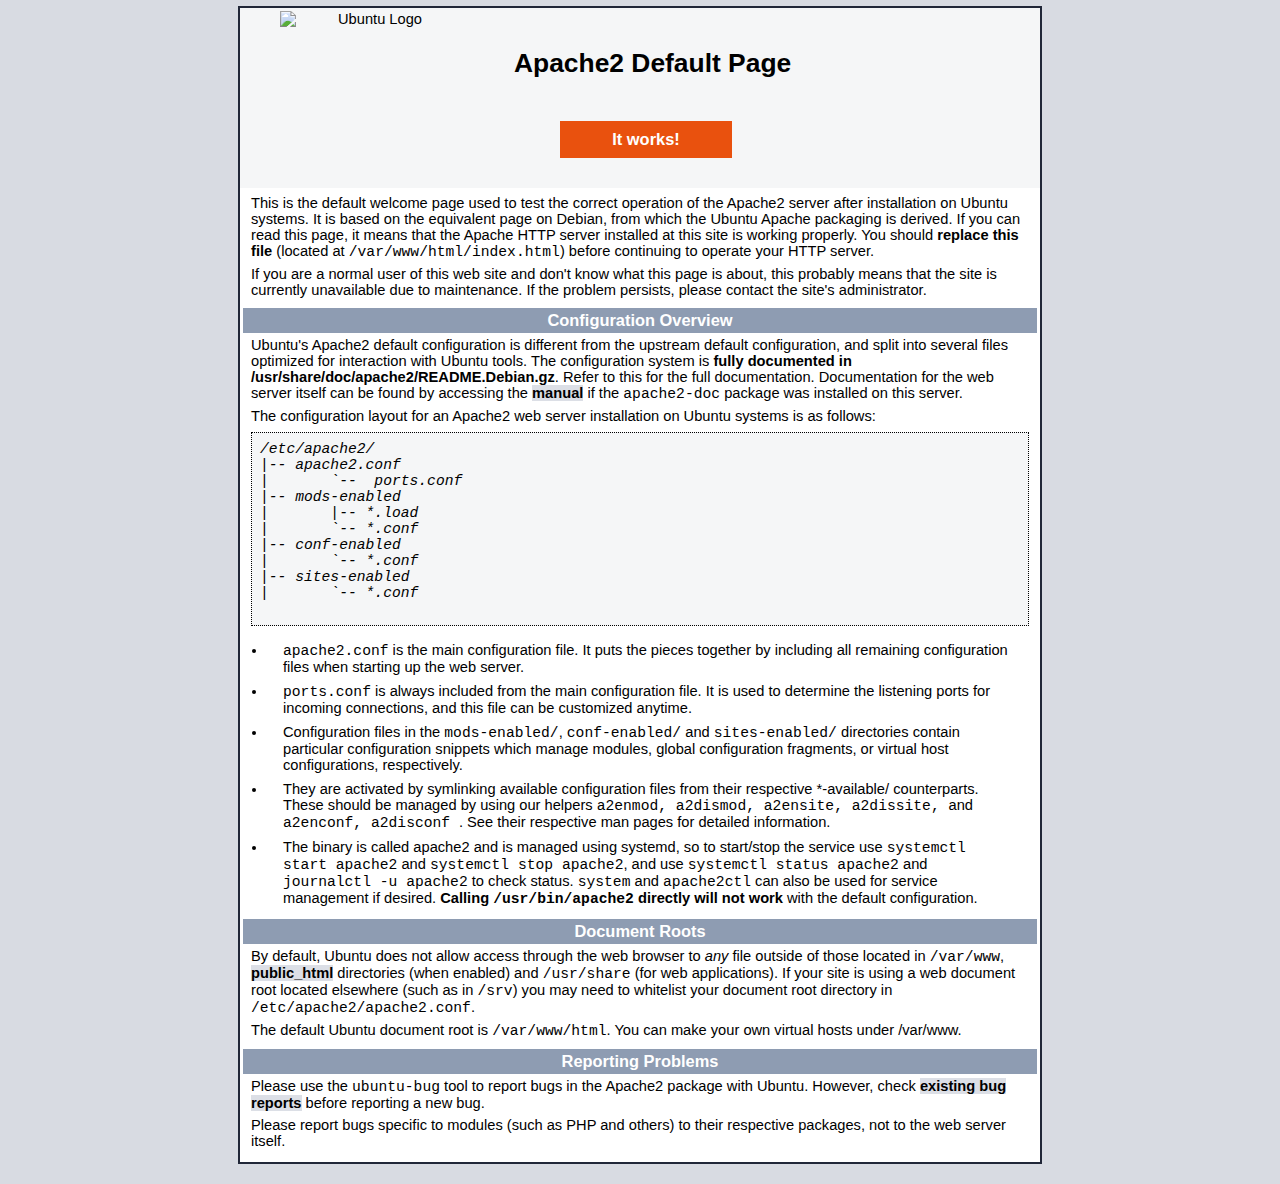
==== index.html @ 97d0f345 "initial sync" ====
<!DOCTYPE html PUBLIC "-//W3C//DTD XHTML 1.0 Transitional//EN" "http://www.w3.org/TR/xhtml1/DTD/xhtml1-transitional.dtd">
<html xmlns="http://www.w3.org/1999/xhtml">
  <!--
    Modified from the Debian original for Ubuntu
    Last updated: 2022-03-22
    See: https://launchpad.net/bugs/1966004
  -->
  <head>
    <meta http-equiv="Content-Type" content="text/html; charset=UTF-8" />
    <title>Apache2 Ubuntu Default Page: It works</title>
    <style type="text/css" media="screen">
  * {
    margin: 0px 0px 0px 0px;
    padding: 0px 0px 0px 0px;
  }

  body, html {
    padding: 3px 3px 3px 3px;

    background-color: #D8DBE2;

    font-family: Ubuntu, Verdana, sans-serif;
    font-size: 11pt;
    text-align: center;
  }

  div.main_page {
    position: relative;
    display: table;

    width: 800px;

    margin-bottom: 3px;
    margin-left: auto;
    margin-right: auto;
    padding: 0px 0px 0px 0px;

    border-width: 2px;
    border-color: #212738;
    border-style: solid;

    background-color: #FFFFFF;

    text-align: center;
  }

  div.page_header {
    height: 180px;
    width: 100%;

    background-color: #F5F6F7;
  }

  div.page_header span {
    margin: 15px 0px 0px 50px;

    font-size: 180%;
    font-weight: bold;
  }

  div.page_header img {
    margin: 3px 0px 0px 40px;

    border: 0px 0px 0px;
  }

  div.banner {
    padding: 9px 6px 9px 6px;
    background-color: #E9510E;
    color: #FFFFFF;
    font-weight: bold;
    font-size: 112%;
    text-align: center;
    position: absolute;
    left: 40%;
    bottom: 30px;
    width: 20%;
  }

  div.table_of_contents {
    clear: left;

    min-width: 200px;

    margin: 3px 3px 3px 3px;

    background-color: #FFFFFF;

    text-align: left;
  }

  div.table_of_contents_item {
    clear: left;

    width: 100%;

    margin: 4px 0px 0px 0px;

    background-color: #FFFFFF;

    color: #000000;
    text-align: left;
  }

  div.table_of_contents_item a {
    margin: 6px 0px 0px 6px;
  }

  div.content_section {
    margin: 3px 3px 3px 3px;

    background-color: #FFFFFF;

    text-align: left;
  }

  div.content_section_text {
    padding: 4px 8px 4px 8px;

    color: #000000;
    font-size: 100%;
  }

  div.content_section_text pre {
    margin: 8px 0px 8px 0px;
    padding: 8px 8px 8px 8px;

    border-width: 1px;
    border-style: dotted;
    border-color: #000000;

    background-color: #F5F6F7;

    font-style: italic;
  }

  div.content_section_text p {
    margin-bottom: 6px;
  }

  div.content_section_text ul, div.content_section_text li {
    padding: 4px 8px 4px 16px;
  }

  div.section_header {
    padding: 3px 6px 3px 6px;

    background-color: #8E9CB2;

    color: #FFFFFF;
    font-weight: bold;
    font-size: 112%;
    text-align: center;
  }

  div.section_header_grey {
    background-color: #9F9386;
  }

  .floating_element {
    position: relative;
    float: left;
  }

  div.table_of_contents_item a,
  div.content_section_text a {
    text-decoration: none;
    font-weight: bold;
  }

  div.table_of_contents_item a:link,
  div.table_of_contents_item a:visited,
  div.table_of_contents_item a:active {
    color: #000000;
  }

  div.table_of_contents_item a:hover {
    background-color: #000000;

    color: #FFFFFF;
  }

  div.content_section_text a:link,
  div.content_section_text a:visited,
   div.content_section_text a:active {
    background-color: #DCDFE6;

    color: #000000;
  }

  div.content_section_text a:hover {
    background-color: #000000;

    color: #DCDFE6;
  }

  div.validator {
  }
    </style>
  </head>
  <body>
    <div class="main_page">
      <div class="page_header floating_element">
        <img src="icons/ubuntu-logo.png" alt="Ubuntu Logo"
             style="width:184px;height:146px;" class="floating_element" />
        <div>
          <span style="margin-top: 1.5em;" class="floating_element">
            Apache2 Default Page
          </span>
        </div>
        <div class="banner">
          <div id="about"></div>
          It works!
        </div>

      </div>
      <div class="content_section floating_element">
        <div class="content_section_text">
          <p>
                This is the default welcome page used to test the correct 
                operation of the Apache2 server after installation on Ubuntu systems.
                It is based on the equivalent page on Debian, from which the Ubuntu Apache
                packaging is derived.
                If you can read this page, it means that the Apache HTTP server installed at
                this site is working properly. You should <b>replace this file</b> (located at
                <tt>/var/www/html/index.html</tt>) before continuing to operate your HTTP server.
          </p>

          <p>
                If you are a normal user of this web site and don't know what this page is
                about, this probably means that the site is currently unavailable due to
                maintenance.
                If the problem persists, please contact the site's administrator.
          </p>

        </div>
        <div class="section_header">
          <div id="changes"></div>
                Configuration Overview
        </div>
        <div class="content_section_text">
          <p>
                Ubuntu's Apache2 default configuration is different from the
                upstream default configuration, and split into several files optimized for
                interaction with Ubuntu tools. The configuration system is
                <b>fully documented in
                /usr/share/doc/apache2/README.Debian.gz</b>. Refer to this for the full
                documentation. Documentation for the web server itself can be
                found by accessing the <a href="/manual">manual</a> if the <tt>apache2-doc</tt>
                package was installed on this server.
          </p>
          <p>
                The configuration layout for an Apache2 web server installation on Ubuntu systems is as follows:
          </p>
          <pre>
/etc/apache2/
|-- apache2.conf
|       `--  ports.conf
|-- mods-enabled
|       |-- *.load
|       `-- *.conf
|-- conf-enabled
|       `-- *.conf
|-- sites-enabled
|       `-- *.conf
          </pre>
          <ul>
                        <li>
                           <tt>apache2.conf</tt> is the main configuration
                           file. It puts the pieces together by including all remaining configuration
                           files when starting up the web server.
                        </li>

                        <li>
                           <tt>ports.conf</tt> is always included from the
                           main configuration file. It is used to determine the listening ports for
                           incoming connections, and this file can be customized anytime.
                        </li>

                        <li>
                           Configuration files in the <tt>mods-enabled/</tt>,
                           <tt>conf-enabled/</tt> and <tt>sites-enabled/</tt> directories contain
                           particular configuration snippets which manage modules, global configuration
                           fragments, or virtual host configurations, respectively.
                        </li>

                        <li>
                           They are activated by symlinking available
                           configuration files from their respective
                           *-available/ counterparts. These should be managed
                           by using our helpers
                           <tt>
                                a2enmod,
                                a2dismod,
                           </tt>
                           <tt>
                                a2ensite,
                                a2dissite,
                            </tt>
                                and
                           <tt>
                                a2enconf,
                                a2disconf
                           </tt>. See their respective man pages for detailed information.
                        </li>

                        <li>
                           The binary is called apache2 and is managed using systemd, so to
                           start/stop the service use <tt>systemctl start apache2</tt> and
                           <tt>systemctl stop apache2</tt>, and use <tt>systemctl status apache2</tt>
                           and <tt>journalctl -u apache2</tt> to check status.  <tt>system</tt>
                           and <tt>apache2ctl</tt> can also be used for service management if
                           desired.
                           <b>Calling <tt>/usr/bin/apache2</tt> directly will not work</b> with the
                           default configuration.
                        </li>
          </ul>
        </div>

        <div class="section_header">
            <div id="docroot"></div>
                Document Roots
        </div>

        <div class="content_section_text">
            <p>
                By default, Ubuntu does not allow access through the web browser to
                <em>any</em> file outside of those located in <tt>/var/www</tt>,
                <a href="http://httpd.apache.org/docs/2.4/mod/mod_userdir.html" rel="nofollow">public_html</a>
                directories (when enabled) and <tt>/usr/share</tt> (for web
                applications). If your site is using a web document root
                located elsewhere (such as in <tt>/srv</tt>) you may need to whitelist your
                document root directory in <tt>/etc/apache2/apache2.conf</tt>.
            </p>
            <p>
                The default Ubuntu document root is <tt>/var/www/html</tt>. You
                can make your own virtual hosts under /var/www.
            </p>
        </div>

        <div class="section_header">
          <div id="bugs"></div>
                Reporting Problems
        </div>
        <div class="content_section_text">
          <p>
                Please use the <tt>ubuntu-bug</tt> tool to report bugs in the
                Apache2 package with Ubuntu. However, check <a
                href="https://bugs.launchpad.net/ubuntu/+source/apache2"
                rel="nofollow">existing bug reports</a> before reporting a new bug.
          </p>
          <p>
                Please report bugs specific to modules (such as PHP and others)
                to their respective packages, not to the web server itself.
          </p>
        </div>

      </div>
    </div>
    <div class="validator">
    </div>
  </body>
</html>
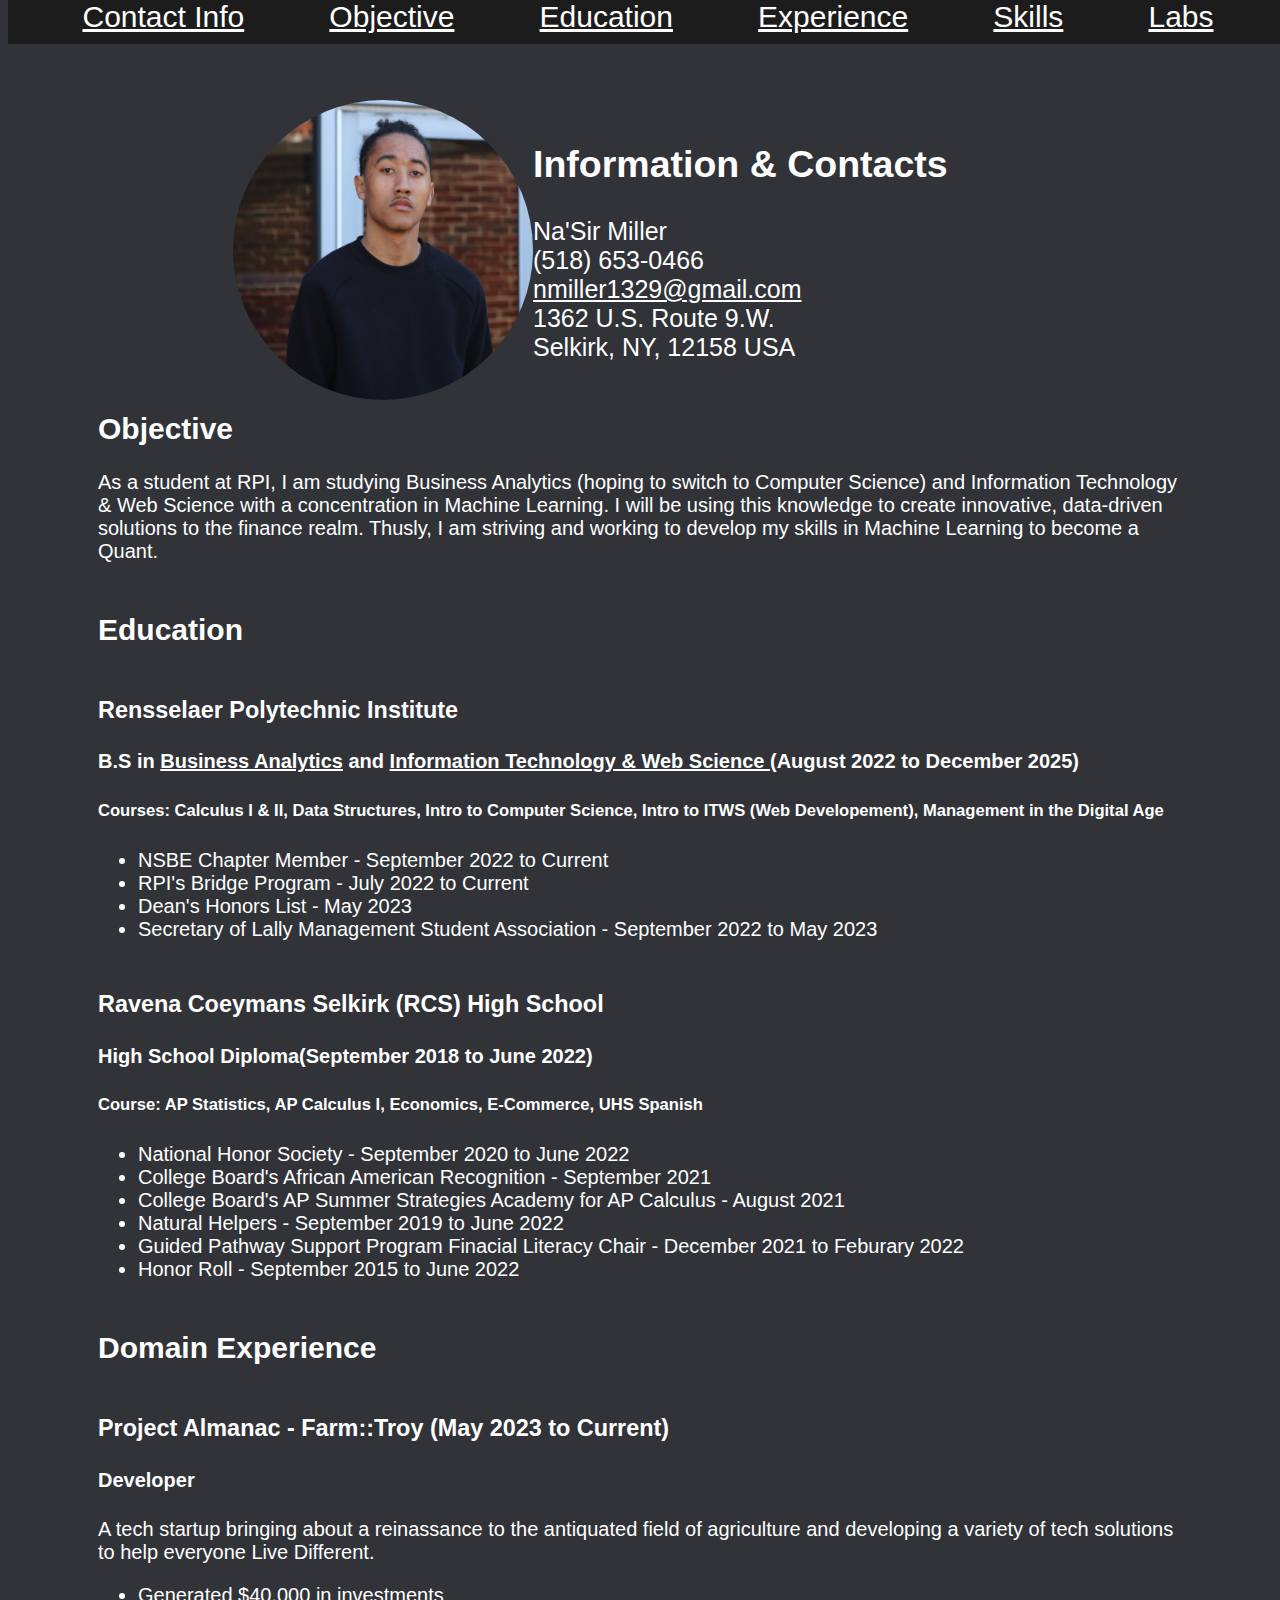
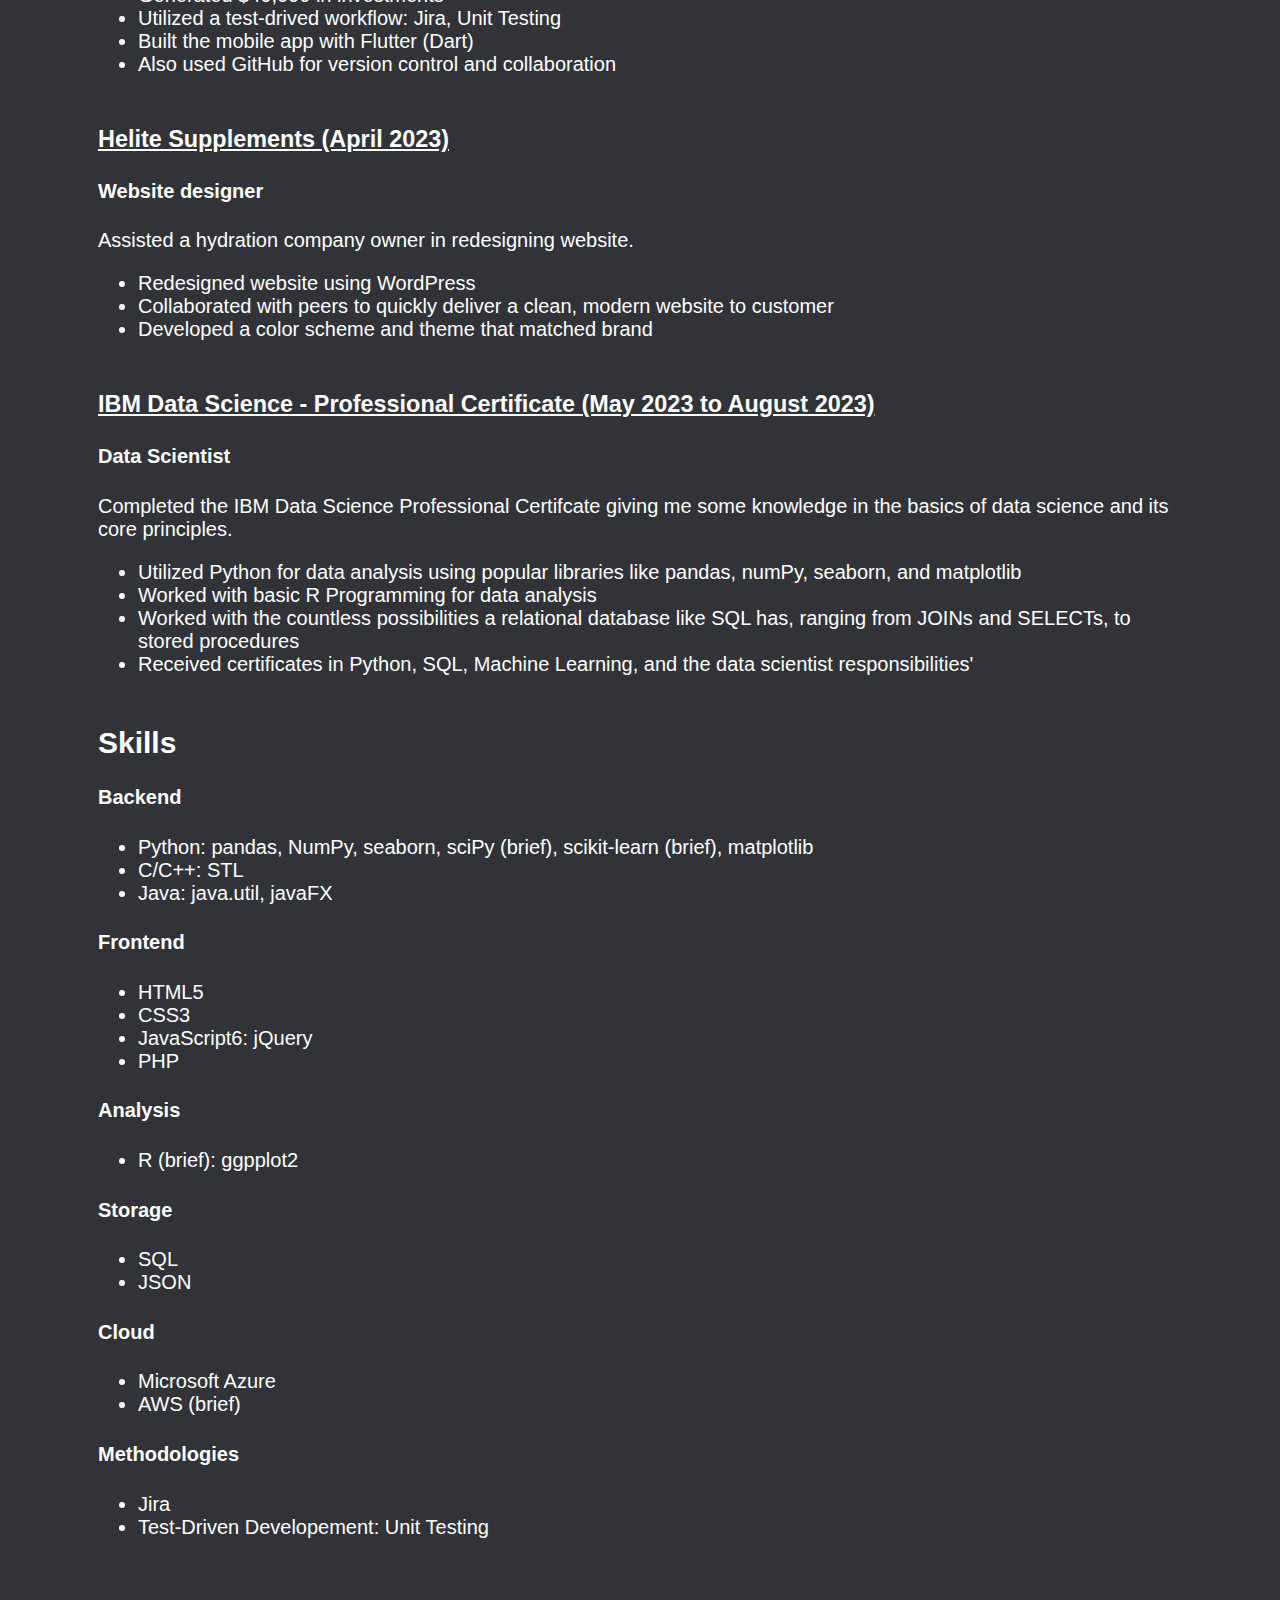
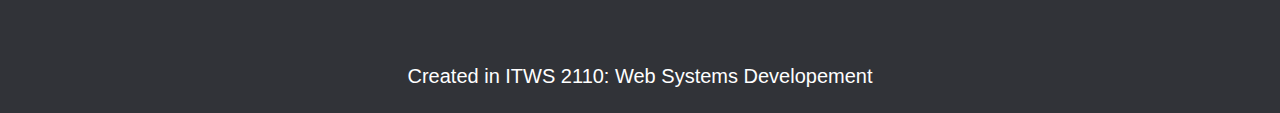
==== commit 95120256: "millen11-building application" ====
--- a/index.html
+++ b/index.html
@@ -1,363 +1,253 @@
-<!DOCTYPE html PUBLIC "-//W3C//DTD XHTML 1.0 Transitional//EN" "http://www.w3.org/TR/xhtml1/DTD/xhtml1-transitional.dtd">
-<html xmlns="http://www.w3.org/1999/xhtml">
-  <!--
-    Modified from the Debian original for Ubuntu
-    Last updated: 2022-03-22
-    See: https://launchpad.net/bugs/1966004
-  -->
+<!DOCTYPE html>
+<html lang="en">
   <head>
-    <meta http-equiv="Content-Type" content="text/html; charset=UTF-8" />
-    <title>Apache2 Ubuntu Default Page: It works</title>
-    <style type="text/css" media="screen">
-  * {
-    margin: 0px 0px 0px 0px;
-    padding: 0px 0px 0px 0px;
-  }
-
-  body, html {
-    padding: 3px 3px 3px 3px;
-
-    background-color: #D8DBE2;
-
-    font-family: Ubuntu, Verdana, sans-serif;
-    font-size: 11pt;
-    text-align: center;
-  }
-
-  div.main_page {
-    position: relative;
-    display: table;
-
-    width: 800px;
-
-    margin-bottom: 3px;
-    margin-left: auto;
-    margin-right: auto;
-    padding: 0px 0px 0px 0px;
-
-    border-width: 2px;
-    border-color: #212738;
-    border-style: solid;
-
-    background-color: #FFFFFF;
-
-    text-align: center;
-  }
-
-  div.page_header {
-    height: 180px;
-    width: 100%;
-
-    background-color: #F5F6F7;
-  }
-
-  div.page_header span {
-    margin: 15px 0px 0px 50px;
-
-    font-size: 180%;
-    font-weight: bold;
-  }
-
-  div.page_header img {
-    margin: 3px 0px 0px 40px;
-
-    border: 0px 0px 0px;
-  }
-
-  div.banner {
-    padding: 9px 6px 9px 6px;
-    background-color: #E9510E;
-    color: #FFFFFF;
-    font-weight: bold;
-    font-size: 112%;
-    text-align: center;
-    position: absolute;
-    left: 40%;
-    bottom: 30px;
-    width: 20%;
-  }
-
-  div.table_of_contents {
-    clear: left;
-
-    min-width: 200px;
-
-    margin: 3px 3px 3px 3px;
-
-    background-color: #FFFFFF;
-
-    text-align: left;
-  }
-
-  div.table_of_contents_item {
-    clear: left;
-
-    width: 100%;
-
-    margin: 4px 0px 0px 0px;
-
-    background-color: #FFFFFF;
-
-    color: #000000;
-    text-align: left;
-  }
-
-  div.table_of_contents_item a {
-    margin: 6px 0px 0px 6px;
-  }
-
-  div.content_section {
-    margin: 3px 3px 3px 3px;
-
-    background-color: #FFFFFF;
-
-    text-align: left;
-  }
-
-  div.content_section_text {
-    padding: 4px 8px 4px 8px;
-
-    color: #000000;
-    font-size: 100%;
-  }
-
-  div.content_section_text pre {
-    margin: 8px 0px 8px 0px;
-    padding: 8px 8px 8px 8px;
-
-    border-width: 1px;
-    border-style: dotted;
-    border-color: #000000;
-
-    background-color: #F5F6F7;
-
-    font-style: italic;
-  }
-
-  div.content_section_text p {
-    margin-bottom: 6px;
-  }
-
-  div.content_section_text ul, div.content_section_text li {
-    padding: 4px 8px 4px 16px;
-  }
-
-  div.section_header {
-    padding: 3px 6px 3px 6px;
-
-    background-color: #8E9CB2;
-
-    color: #FFFFFF;
-    font-weight: bold;
-    font-size: 112%;
-    text-align: center;
-  }
-
-  div.section_header_grey {
-    background-color: #9F9386;
-  }
-
-  .floating_element {
-    position: relative;
-    float: left;
-  }
-
-  div.table_of_contents_item a,
-  div.content_section_text a {
-    text-decoration: none;
-    font-weight: bold;
-  }
-
-  div.table_of_contents_item a:link,
-  div.table_of_contents_item a:visited,
-  div.table_of_contents_item a:active {
-    color: #000000;
-  }
-
-  div.table_of_contents_item a:hover {
-    background-color: #000000;
-
-    color: #FFFFFF;
-  }
-
-  div.content_section_text a:link,
-  div.content_section_text a:visited,
-   div.content_section_text a:active {
-    background-color: #DCDFE6;
-
-    color: #000000;
-  }
-
-  div.content_section_text a:hover {
-    background-color: #000000;
-
-    color: #DCDFE6;
-  }
-
-  div.validator {
-  }
-    </style>
+    <meta charset="utf-8" />
+    <meta http-equiv="X-UA-Compatible" content="IE=edge" />
+    <title>millen11: Na'Sir Miller</title>
+    <link rel="icon" type="image/x-icon" href="/images/RPM-logo.png" />
+    <meta name="viewport" content="width=device-width, initial-scale=1" />
+    <link rel="stylesheet" href="index.css" />
   </head>
+
   <body>
-    <div class="main_page">
-      <div class="page_header floating_element">
-        <img src="icons/ubuntu-logo.png" alt="Ubuntu Logo"
-             style="width:184px;height:146px;" class="floating_element" />
-        <div>
-          <span style="margin-top: 1.5em;" class="floating_element">
-            Apache2 Default Page
-          </span>
-        </div>
-        <div class="banner">
-          <div id="about"></div>
-          It works!
-        </div>
-
-      </div>
-      <div class="content_section floating_element">
-        <div class="content_section_text">
+    <!-- Navbar for navigation to each section -->
+    <div class="navBar">
+      <a class="spaceOutNavContent" href="#millen11contact">Contact Info</a>
+      <a class="spaceOutNavContent" href="#millen11objective">Objective</a>
+      <a class="spaceOutNavContent" href="#millen11education">Education</a>
+      <a class="spaceOutNavContent" href="#millen11experience">Experience</a>
+      <a class="spaceOutNavContent" href="#millen11skills">Skills</a>
+      <a class="spaceOutNavContent" href="labs.html">Labs</a>
+    </div>
+
+    <!-- Na'Sir Miller's portfolio content -->
+    <div id="millen11spaceBelowNav">
+      <!--Container that contains all non-navbar content-->
+      <div id="millen11contact">
+        <!--Container that contains personal & contact information-->
+        <img
+          src="/images/millen11headshot.JPG"
+          alt="Na'Sir Miller"
+          class="roundHeadshots"
+          id="millen11headshot"
+        />
+        <div class="h-card vcard" id="millen11floatInfo">
+          <h2>Information & Contacts</h2>
+          <span class="p-name">Na'Sir Miller</span>
+          <br />
+          <span class="p-tel">(518) 653-0466</span>
+          <br />
+          <a class="u-email" href="mailto:nmiller1329@gmail.com">
+            nmiller1329@gmail.com
+          </a>
+          <div class="adr">
+            <div class="p-street-address">1362 U.S. Route 9.W.</div>
+            <span class="p-locality">Selkirk</span>,
+            <span class="p-region">NY</span>,
+            <span class="p-postal-code">12158</span>
+            <span class="p-country-name">USA</span>
+          </div>
+        </div>
+
+        <div id="millen11objective">
+          <!--Container that contains my objective and goals-->
+          <h2>Objective</h2>
           <p>
-                This is the default welcome page used to test the correct 
-                operation of the Apache2 server after installation on Ubuntu systems.
-                It is based on the equivalent page on Debian, from which the Ubuntu Apache
-                packaging is derived.
-                If you can read this page, it means that the Apache HTTP server installed at
-                this site is working properly. You should <b>replace this file</b> (located at
-                <tt>/var/www/html/index.html</tt>) before continuing to operate your HTTP server.
+            As a student at RPI, I am studying Business Analytics (hoping to
+            switch to Computer Science) and Information Technology & Web Science
+            with a concentration in Machine Learning. I will be using this
+            knowledge to create innovative, data-driven solutions to the finance
+            realm. Thusly, I am striving and working to develop my skills in
+            Machine Learning to become a Quant.
           </p>
-
-          <p>
-                If you are a normal user of this web site and don't know what this page is
-                about, this probably means that the site is currently unavailable due to
-                maintenance.
-                If the problem persists, please contact the site's administrator.
-          </p>
-
-        </div>
-        <div class="section_header">
-          <div id="changes"></div>
-                Configuration Overview
-        </div>
-        <div class="content_section_text">
-          <p>
-                Ubuntu's Apache2 default configuration is different from the
-                upstream default configuration, and split into several files optimized for
-                interaction with Ubuntu tools. The configuration system is
-                <b>fully documented in
-                /usr/share/doc/apache2/README.Debian.gz</b>. Refer to this for the full
-                documentation. Documentation for the web server itself can be
-                found by accessing the <a href="/manual">manual</a> if the <tt>apache2-doc</tt>
-                package was installed on this server.
-          </p>
-          <p>
-                The configuration layout for an Apache2 web server installation on Ubuntu systems is as follows:
-          </p>
-          <pre>
-/etc/apache2/
-|-- apache2.conf
-|       `--  ports.conf
-|-- mods-enabled
-|       |-- *.load
-|       `-- *.conf
-|-- conf-enabled
-|       `-- *.conf
-|-- sites-enabled
-|       `-- *.conf
-          </pre>
+        </div>
+
+        <div id="millen11education">
+          <!--Container that contains my recent education history-->
+          <h2>Education</h2>
+          <div>
+            <h3 class="millen11subSection">Rensselaer Polytechnic Institute</h3>
+            <h4>
+              B.S in
+              <a
+                href="https://lallyschool.rpi.edu/undergraduate-business-programs/business-analytics"
+                class="millen11links"
+                >Business Analytics</a
+              >
+              and
+              <a href="https://science.rpi.edu/itws" class="millen11links"
+                >Information Technology & Web Science
+              </a>
+              (August 2022 to December 2025)
+            </h4>
+            <h5>
+              Courses: Calculus I & II, Data Structures, Intro to Computer
+              Science, Intro to ITWS (Web Developement), Management in the
+              Digital Age
+            </h5>
+            <ul>
+              <li>NSBE Chapter Member - September 2022 to Current</li>
+              <li>RPI's Bridge Program - July 2022 to Current</li>
+              <li>Dean's Honors List - May 2023</li>
+              <li>
+                Secretary of Lally Management Student Association - September
+                2022 to May 2023
+              </li>
+            </ul>
+          </div>
+          <div>
+            <h3 class="millen11subSection">
+              Ravena Coeymans Selkirk (RCS) High School
+            </h3>
+            <h4>High School Diploma(September 2018 to June 2022)</h4>
+            <h5>
+              Course: AP Statistics, AP Calculus I, Economics, E-Commerce, UHS
+              Spanish
+            </h5>
+            <ul>
+              <li>National Honor Society - September 2020 to June 2022</li>
+              <li>
+                College Board's African American Recognition - September 2021
+              </li>
+              <li>
+                College Board's AP Summer Strategies Academy for AP Calculus -
+                August 2021
+              </li>
+              <li>Natural Helpers - September 2019 to June 2022</li>
+              <li>
+                Guided Pathway Support Program Finacial Literacy Chair -
+                December 2021 to Feburary 2022
+              </li>
+              <li>Honor Roll - September 2015 to June 2022</li>
+            </ul>
+          </div>
+        </div>
+
+        <div id="millen11experience">
+          <!--Container that contains my domain experience-->
+          <h2>Domain Experience</h2>
+          <div>
+            <h3 class="millen11subSection">
+              Project Almanac - Farm::Troy (May 2023 to Current)
+            </h3>
+            <h4>Developer</h4>
+            <p>
+              A tech startup bringing about a reinassance to the antiquated
+              field of agriculture and developing a variety of tech solutions to
+              help everyone Live Different.
+            </p>
+            <ul>
+              <li>Generated $40,000 in investments</li>
+              <li>Utilized a test-drived workflow: Jira, Unit Testing</li>
+              <li>Built the mobile app with Flutter (Dart)</li>
+              <li>Also used GitHub for version control and collaboration</li>
+            </ul>
+          </div>
+
+          <div>
+            <h3 class="millen11subSection">
+              <a href="https://helitesupplements.com/" class="millen11links"
+                >Helite Supplements (April 2023)</a
+              >
+            </h3>
+            <h4>Website designer</h4>
+            <p>Assisted a hydration company owner in redesigning website.</p>
+            <ul>
+              <li>Redesigned website using WordPress</li>
+              <li>
+                Collaborated with peers to quickly deliver a clean, modern
+                website to customer
+              </li>
+              <li>Developed a color scheme and theme that matched brand</li>
+            </ul>
+          </div>
+
+          <div>
+            <h3 class="millen11subSection">
+              <a
+                href="https://www.coursera.org/account/accomplishments/professional-cert/X2V56G85JTZP"
+                class="millen11links"
+              >
+                IBM Data Science - Professional Certificate (May 2023 to August
+                2023)
+              </a>
+            </h3>
+            <h4>Data Scientist</h4>
+            <p>
+              Completed the IBM Data Science Professional Certifcate giving me
+              some knowledge in the basics of data science and its core
+              principles.
+            </p>
+            <ul>
+              <li>
+                Utilized Python for data analysis using popular libraries like
+                pandas, numPy, seaborn, and matplotlib
+              </li>
+              <li>Worked with basic R Programming for data analysis</li>
+              <li>
+                Worked with the countless possibilities a relational database
+                like SQL has, ranging from JOINs and SELECTs, to stored
+                procedures
+              </li>
+              <li>
+                Received certificates in Python, SQL, Machine Learning, and the
+                data scientist responsibilities'
+              </li>
+            </ul>
+          </div>
+        </div>
+
+        <div id="millen11skills">
+          <!--Container of my skills, ranging from soft to technical-->
+          <h2>Skills</h2>
+          <div>
+            <h4>Backend</h4>
+            <ul>
+              <li>
+                Python: pandas, NumPy, seaborn, sciPy (brief), scikit-learn
+                (brief), matplotlib
+              </li>
+              <li>C/C++: STL</li>
+              <li>Java: java.util, javaFX</li>
+            </ul>
+
+            <h4>Frontend</h4>
+            <ul>
+              <li>HTML5</li>
+              <li>CSS3</li>
+              <li>JavaScript6: jQuery</li>
+              <li>PHP</li>
+            </ul>
+
+            <h4>Analysis</h4>
+            <ul>
+              <li>R (brief): ggpplot2</li>
+            </ul>
+
+            <h4>Storage</h4>
+            <ul>
+              <li>SQL</li>
+              <li>JSON</li>
+            </ul>
+          </div>
+
+          <h4>Cloud</h4>
           <ul>
-                        <li>
-                           <tt>apache2.conf</tt> is the main configuration
-                           file. It puts the pieces together by including all remaining configuration
-                           files when starting up the web server.
-                        </li>
-
-                        <li>
-                           <tt>ports.conf</tt> is always included from the
-                           main configuration file. It is used to determine the listening ports for
-                           incoming connections, and this file can be customized anytime.
-                        </li>
-
-                        <li>
-                           Configuration files in the <tt>mods-enabled/</tt>,
-                           <tt>conf-enabled/</tt> and <tt>sites-enabled/</tt> directories contain
-                           particular configuration snippets which manage modules, global configuration
-                           fragments, or virtual host configurations, respectively.
-                        </li>
-
-                        <li>
-                           They are activated by symlinking available
-                           configuration files from their respective
-                           *-available/ counterparts. These should be managed
-                           by using our helpers
-                           <tt>
-                                a2enmod,
-                                a2dismod,
-                           </tt>
-                           <tt>
-                                a2ensite,
-                                a2dissite,
-                            </tt>
-                                and
-                           <tt>
-                                a2enconf,
-                                a2disconf
-                           </tt>. See their respective man pages for detailed information.
-                        </li>
-
-                        <li>
-                           The binary is called apache2 and is managed using systemd, so to
-                           start/stop the service use <tt>systemctl start apache2</tt> and
-                           <tt>systemctl stop apache2</tt>, and use <tt>systemctl status apache2</tt>
-                           and <tt>journalctl -u apache2</tt> to check status.  <tt>system</tt>
-                           and <tt>apache2ctl</tt> can also be used for service management if
-                           desired.
-                           <b>Calling <tt>/usr/bin/apache2</tt> directly will not work</b> with the
-                           default configuration.
-                        </li>
+            <li>Microsoft Azure</li>
+            <li>AWS (brief)</li>
           </ul>
-        </div>
-
-        <div class="section_header">
-            <div id="docroot"></div>
-                Document Roots
-        </div>
-
-        <div class="content_section_text">
-            <p>
-                By default, Ubuntu does not allow access through the web browser to
-                <em>any</em> file outside of those located in <tt>/var/www</tt>,
-                <a href="http://httpd.apache.org/docs/2.4/mod/mod_userdir.html" rel="nofollow">public_html</a>
-                directories (when enabled) and <tt>/usr/share</tt> (for web
-                applications). If your site is using a web document root
-                located elsewhere (such as in <tt>/srv</tt>) you may need to whitelist your
-                document root directory in <tt>/etc/apache2/apache2.conf</tt>.
-            </p>
-            <p>
-                The default Ubuntu document root is <tt>/var/www/html</tt>. You
-                can make your own virtual hosts under /var/www.
-            </p>
-        </div>
-
-        <div class="section_header">
-          <div id="bugs"></div>
-                Reporting Problems
-        </div>
-        <div class="content_section_text">
-          <p>
-                Please use the <tt>ubuntu-bug</tt> tool to report bugs in the
-                Apache2 package with Ubuntu. However, check <a
-                href="https://bugs.launchpad.net/ubuntu/+source/apache2"
-                rel="nofollow">existing bug reports</a> before reporting a new bug.
-          </p>
-          <p>
-                Please report bugs specific to modules (such as PHP and others)
-                to their respective packages, not to the web server itself.
-          </p>
-        </div>
-
+
+          <h4>Methodologies</h4>
+          <ul>
+            <li>Jira</li>
+            <li>Test-Driven Developement: Unit Testing</li>
+          </ul>
+        </div>
       </div>
     </div>
-    <div class="validator">
-    </div>
+
+    <footer onclick="location.href='#'" class="centerFooter">
+      Created in ITWS 2110: Web Systems Developement
+    </footer>
   </body>
 </html>
--- a/index.css
+++ b/index.css
@@ -0,0 +1,170 @@
+#aboutUs {
+  /*Formatting for the About Us section*/
+  margin-bottom: 100px;
+  margin-left: 60px;
+  margin-right: 60px;
+  margin-top: 100px;
+}
+#achievementsAndExperience {
+  /*Formatting for "our" past experience and achievements*/
+  margin-left: 60px;
+  margin-right: 60px;
+  margin-top: 100px;
+}
+
+body {
+  /*Universal formatting for all non-head/footer content*/
+  overflow-x: hidden;
+  background-color: #313338;
+  color: white;
+  font-family: "Franklin Gothic Medium", "Calibri", sans-serif;
+  font-size: 20px;
+}
+.centerFooter {
+  /*Center's footer*/
+  margin-top: 10%;
+  margin-bottom: 2%;
+  text-align: center;
+}
+
+.u-email {
+  color: white;
+}
+
+.u-email:hover {
+  color: red;
+}
+
+.inline-content {
+  display: inline;
+}
+
+.right-aligned {
+  float: right;
+}
+.floatTextNextToImg {
+  /* Lines up text with headshot */
+  padding: 0 10% 0 25%;
+}
+.labs {
+  color: white;
+  padding: 5%;
+  text-align: center;
+}
+
+.labs a {
+  color: white;
+}
+
+.labs a:hover {
+  color: red;
+}
+
+/*Formatting for Na'Sir's personal page, all asides floatInfo and subSection are used to navigate throughout page in navBar*/
+#millen11contact {
+  margin-top: 50px;
+  margin-left: 45px;
+  margin-right: 45px;
+}
+#millen11education {
+  margin-top: 50px;
+  margin-left: 45px;
+  margin-right: 45px;
+}
+#millen11experience {
+  margin-top: 50px;
+  margin-left: 45px;
+  margin-right: 45px;
+}
+#millen11floatInfo {
+  padding: 1% 10% 0 38%;
+  color: white;
+  font-size: 25px;
+}
+#millen11floatInfo a {
+  color: white;
+}
+#millen11floatInfo a:hover {
+  color: red;
+}
+#millen11headshot {
+  height: 300px;
+  width: 300px;
+}
+#millen11objective {
+  clear: left;
+  margin-top: 50px;
+  margin-left: 45px;
+  margin-right: 45px;
+}
+#millen11skills {
+  margin-top: 50px;
+  margin-left: 45px;
+  margin-right: 45px;
+}
+.millen11links {
+  color: white;
+}
+.millen11links a {
+  color: white;
+}
+.millen11links:hover {
+  color: red;
+}
+#millen11spaceBelowNav {
+  margin-top: 100px;
+}
+.millen11subSection {
+  /*Formatting each indivudal experience,etc in a given section*/
+  margin: 50px 0px 0px 0px;
+}
+.millen11schoolLinks {
+  color: white;
+}
+.millen11schoolLinks a {
+  color: white;
+}
+.millen11schoolLinks a:hover {
+  color: red;
+}
+.mockupImage {
+  height: 50%;
+  width: 50%;
+}
+
+.navBar {
+  /*Navigation bar*/
+  background-color: rgb(29, 28, 28);
+  color: white;
+  font-size: 30px;
+  overflow: hidden;
+  position: absolute;
+  top: 0;
+  width: 100%;
+  text-align: center;
+  padding: 0 10px 10px 0;
+  margin: 0 0 5px 0;
+}
+.navBar a {
+  /*navBar color for text/links*/
+  color: white;
+}
+.navBar a:hover {
+  /*Hover color on navBar text*/
+  color: red;
+}
+.roundHeadshots {
+  /* Makes headshots on the home page circular */
+  border-radius: 100%;
+  height: 150px;
+  margin-left: 180px;
+  margin-right: 0;
+  float: left;
+  padding: 0;
+  width: 150px;
+}
+
+.spaceOutNavContent {
+  /*Spacing between elements in navBar*/
+  padding: 3%;
+}
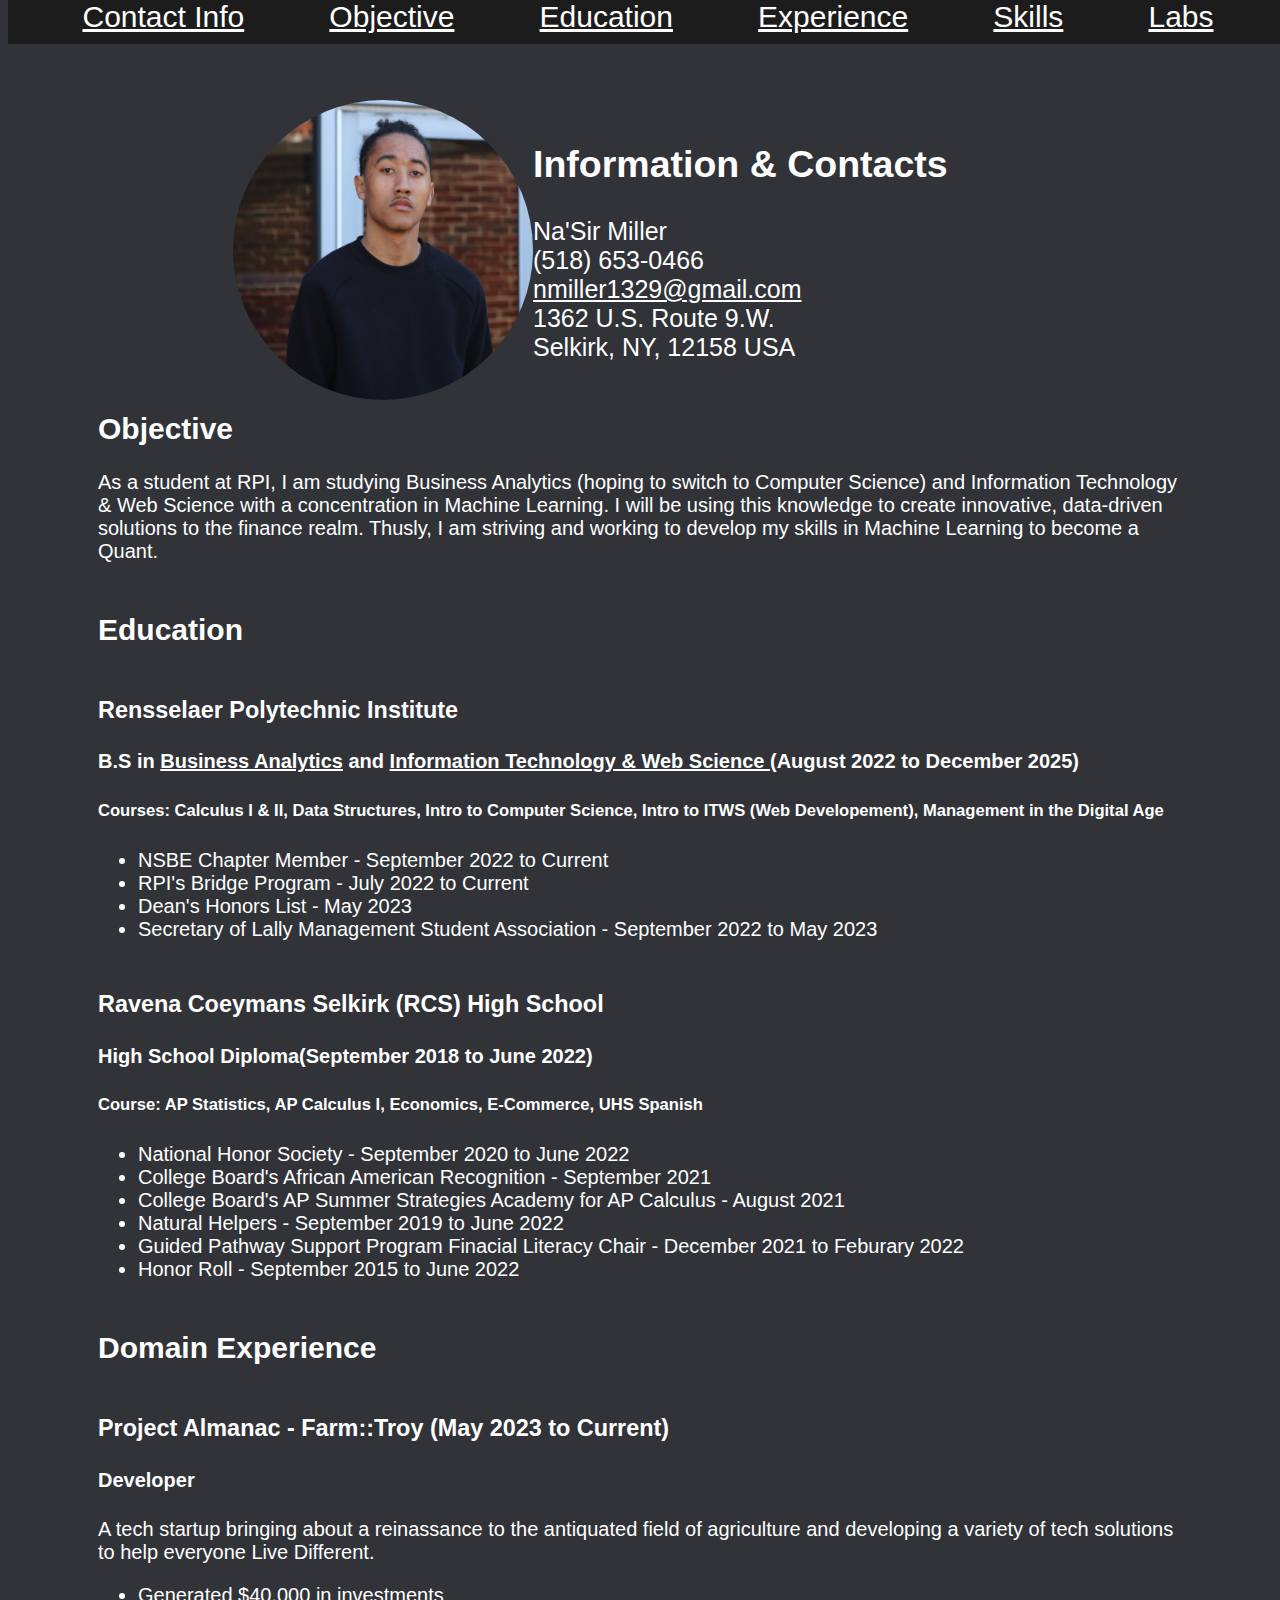
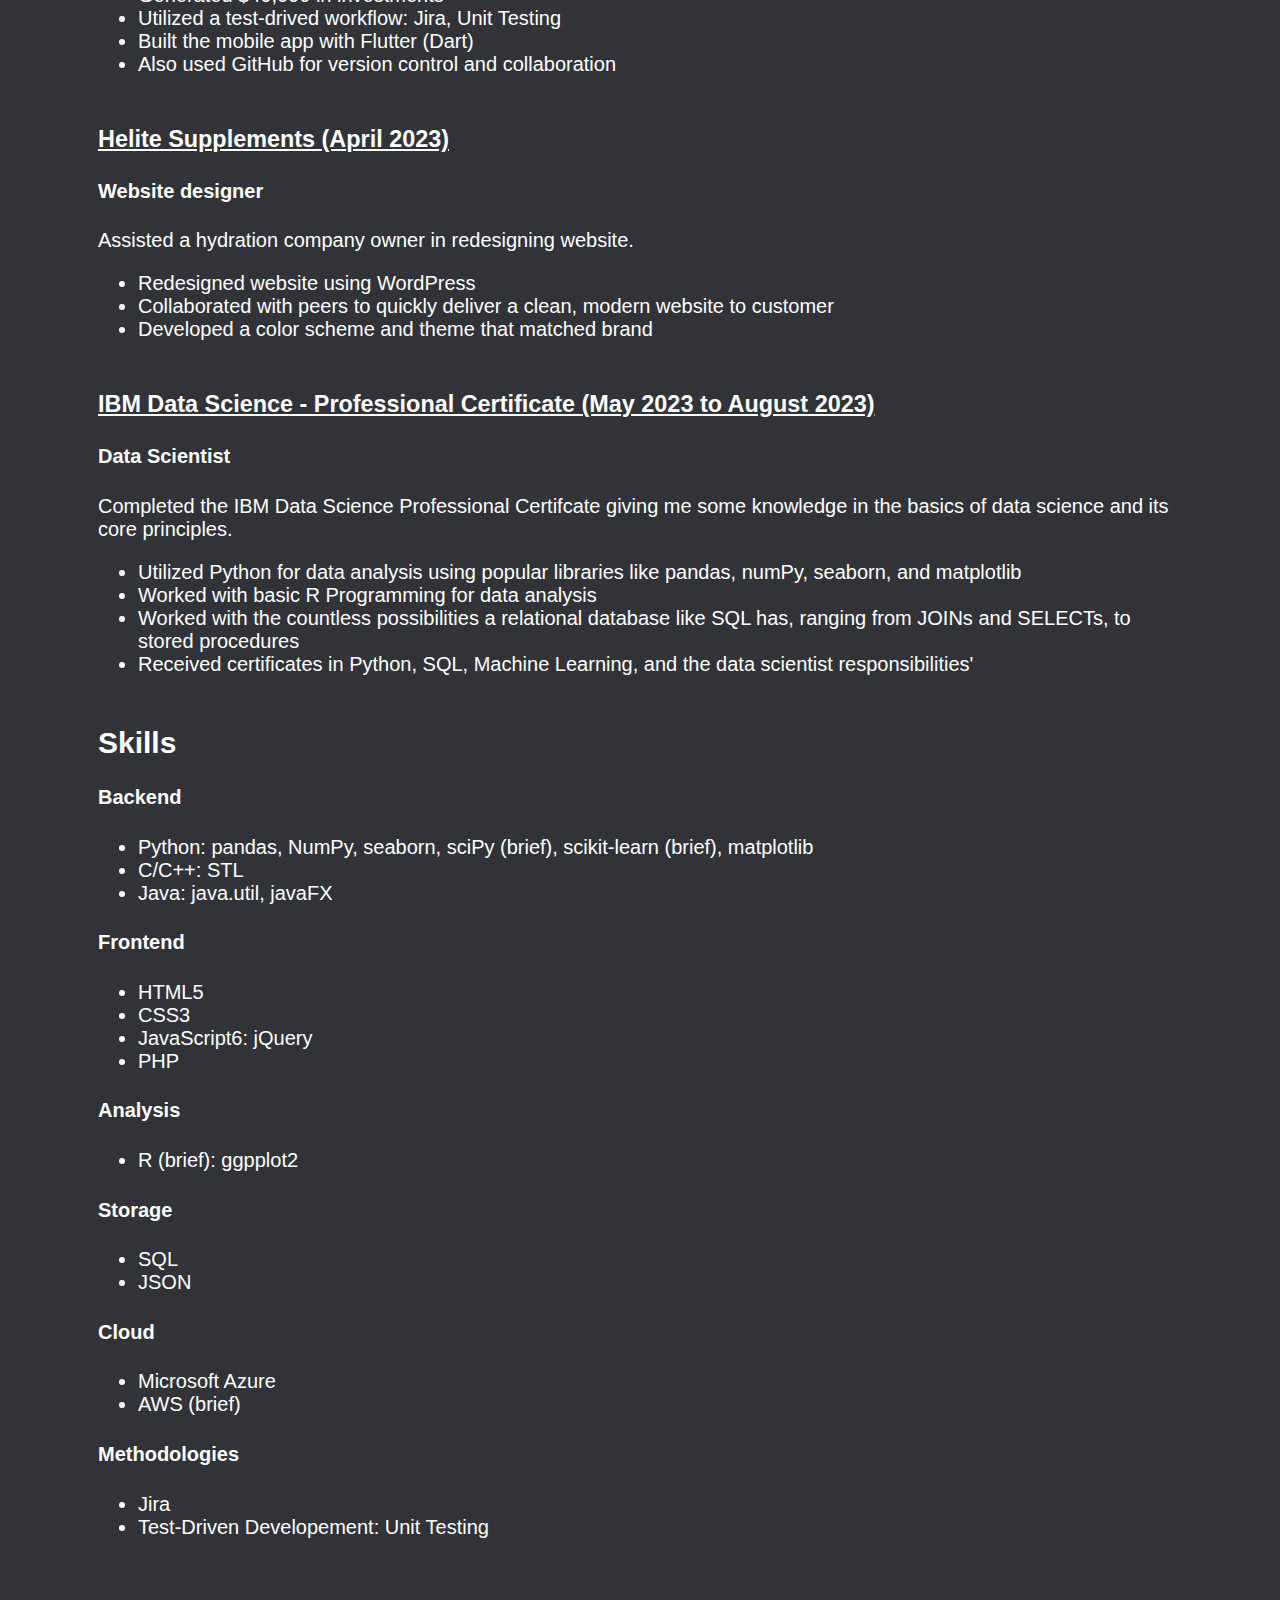
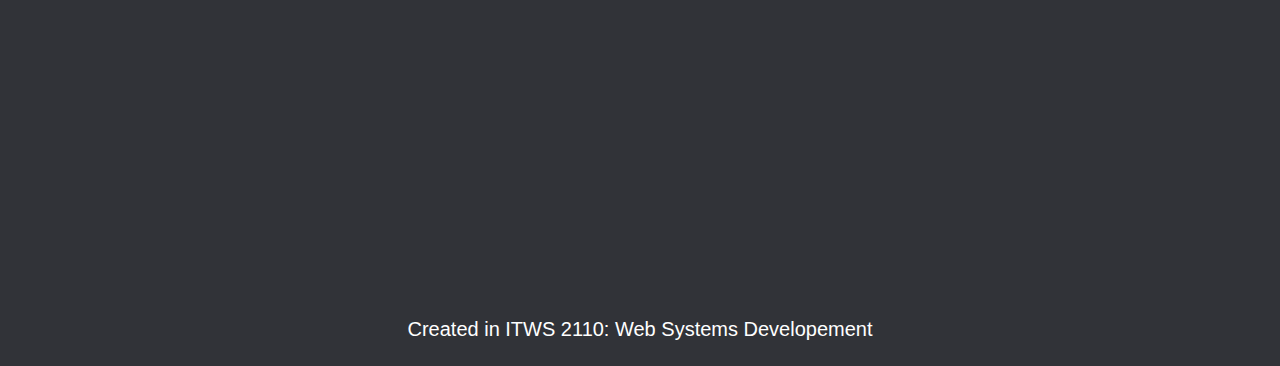
==== commit 75c7903b: "fixing links" ====
--- a/index.html
+++ b/index.html
@@ -4,7 +4,7 @@
     <meta charset="utf-8" />
     <meta http-equiv="X-UA-Compatible" content="IE=edge" />
     <title>millen11: Na'Sir Miller</title>
-    <link rel="icon" type="image/x-icon" href="/images/RPM-logo.png" />
+    <link rel="icon" type="image/x-icon" href="./images/millen11headshot.JPG" />
     <meta name="viewport" content="width=device-width, initial-scale=1" />
     <link rel="stylesheet" href="index.css" />
   </head>
@@ -26,7 +26,7 @@
       <div id="millen11contact">
         <!--Container that contains personal & contact information-->
         <img
-          src="/images/millen11headshot.JPG"
+          src="./images/millen11headshot.JPG"
           alt="Na'Sir Miller"
           class="roundHeadshots"
           id="millen11headshot"
--- a/index.css
+++ b/index.css
@@ -22,7 +22,7 @@
 }
 .centerFooter {
   /*Center's footer*/
-  margin-top: 10%;
+  margin-top: 30%;
   margin-bottom: 2%;
   text-align: center;
 }
